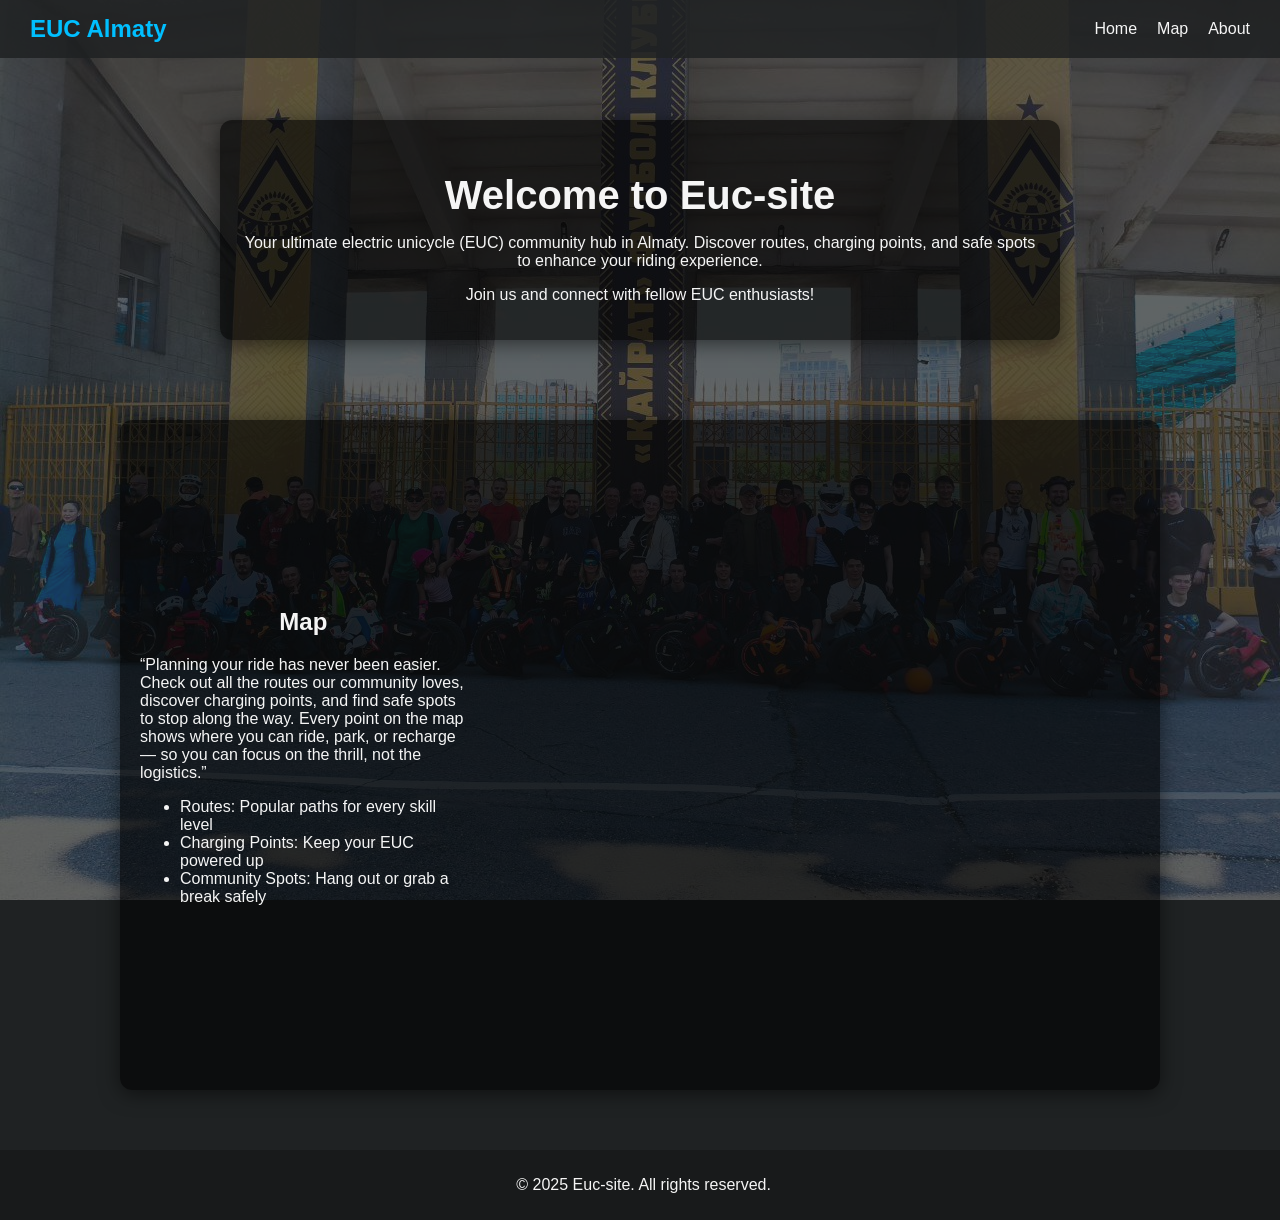
==== index.html @ e39c74cb "Initial commit of EUC site" ====
<!DOCTYPE html>
<html lang="en">
<head>
    <meta charset="UTF-8">
    <meta name="viewport" content="width=device-width, initial-scale=1.0">
    <title>Euc-site</title>
    <link rel="stylesheet" href="styles.css">
    <script src="script.js" defer></script>
</head>
<body>
    <header>
        <div class="logo">EUC Almaty</div>
        <nav>
            <a href="#intro">Home</a>
            <a href="#map-section">Map</a>
            <a href="#">About</a>
        </nav>
    </header>
    <main>
        <section>
            <img src="images/background.jpg" alt="Euc-site background" class="background-image">
        </section>

        <section class="intro" id="intro">
        <div class="intro-wrapper">
            <h1>Welcome to Euc-site</h1>
            <p>Your ultimate electric unicycle (EUC) community hub in Almaty. Discover routes, charging points, and safe spots to enhance your riding experience.</p>
            <p>Join us and connect with fellow EUC enthusiasts!</p>
        </div>
        </section>

        <section id="map-section">
        <div class="map-wrapper">
            <div class="map-info">
                <h2>Map</h2>
                <p>“Planning your ride has never been easier. Check out all the routes our community loves, discover charging points, and find safe spots to stop along the way. Every point on the map shows where you can ride, park, or recharge — so you can focus on the thrill, not the logistics.”</p>
                <ul>
                    <li>Routes: Popular paths for every skill level</li>
                    <li>Charging Points: Keep your EUC powered up</li>
                    <li>Community Spots: Hang out or grab a break safely</li>
                </ul>
            </div>
            <div class="map-container">
                <iframe 
                    src="https://map.euc.kz/"
                    width="100%"
                    height="100%"
                    style="border:none; border-radius:12px;"
                    loading="lazy">
                </iframe>
            </div>
        </div>
        </section>
    </main>
    <footer class="footer">
        <p>&copy; 2025 Euc-site. All rights reserved.</p>
    </footer>
</body>
</html>
---- styles.css ----
body {
    font-family: Arial, sans-serif;
    background-color: #1f2223;
    margin: 0;
    padding: 0;
    color: #f5f5f5;
    position: relative;
}

header {
    position: fixed;
    top: 0;
    left: 0;
    width: 100%;
    background: rgba(31, 34, 35, 0.85);
    display: flex;
    justify-content: space-between;
    align-items: center;
    padding: 15px 30px;
    box-sizing: border-box;
    z-index: 1000;
}

nav {
    display: flex;
    gap: 20px;
}

nav a {
    color: #f5f5f5;
    text-decoration: none;
    transition: color 0.3s;
}

nav a:hover {
    color: #00bfff;
}

.logo {
    font-family: 'Segoe UI', sans-serif;
    font-weight: bold;
    font-size: 1.5em;
    color: #00bfff;
}



main {
    margin-top: auto;
    padding: 20px;
}
footer {
    background-color: #181a1b;
    text-align: center;
    padding: 10px;
    bottom: 0;
    width: 99%;
}

.background-image {
    position: fixed;
    top: 0;
    left: 0;
    width: 100%;
    height: 100%;
    z-index: -1;
    opacity: 0.3;
    object-fit: cover;
}

.intro-wrapper {
    max-width: 800px;
    margin: 0 auto;
    background: rgba(0, 0, 0, 0.6);
    padding: 20px;
    border-radius: 12px;
    box-shadow: 0 4px 20px rgba(0,0,0,0.5);
}

.intro {
    text-align: center;
    padding: 100px 20px 40px 20px;
}

.intro h1 {
    font-size: 2.5em;
    margin-bottom: 10px;
    text-align: center;
}

.map-wrapper {
    display: flex;
    gap: 20px;
    padding: 20px;
    background: rgba(0, 0, 0, 0.6);
    border-radius: 12px;
    max-width: 1000px;
    margin: 40px auto;
    box-shadow: 0 4px 20px rgba(0,0,0,0.5);
}
.map-info {
    flex: 1;
    width: 60%;
    height: auto;
    margin: auto;
}

.map-info h2 {
    text-align: center;
}

.map-container {
    flex: 2;
    width: 70%;
    height: 70vh;
    margin: auto;
}
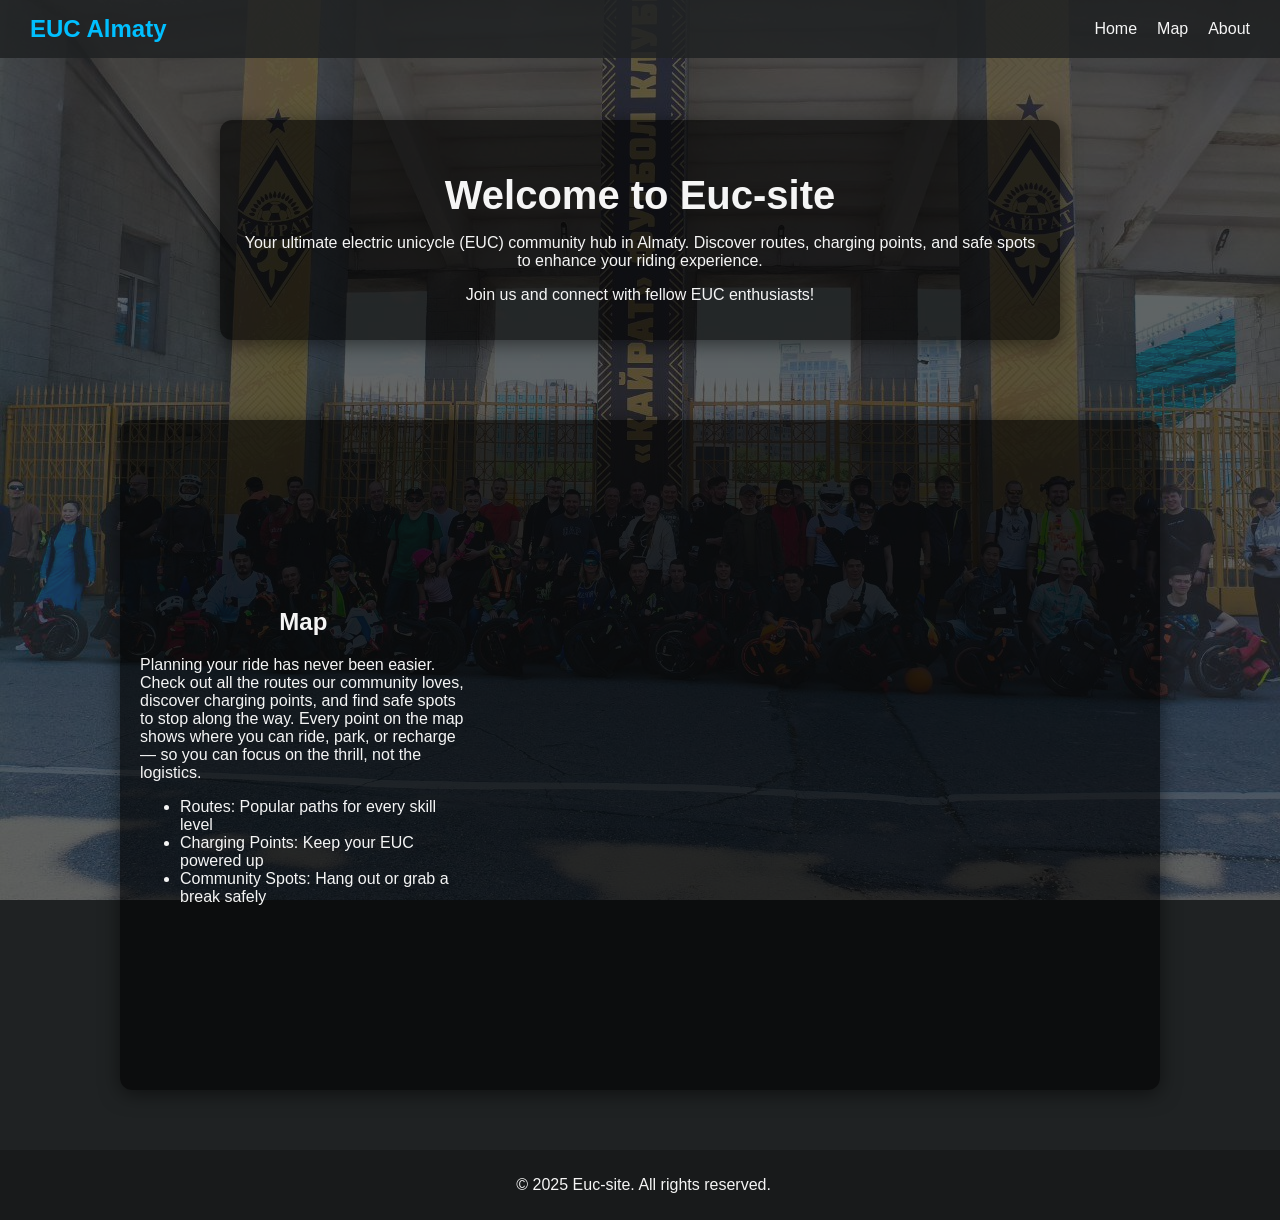
==== commit d2889179: "small text changes" ====
--- a/index.html
+++ b/index.html
@@ -33,7 +33,7 @@
         <div class="map-wrapper">
             <div class="map-info">
                 <h2>Map</h2>
-                <p>“Planning your ride has never been easier. Check out all the routes our community loves, discover charging points, and find safe spots to stop along the way. Every point on the map shows where you can ride, park, or recharge — so you can focus on the thrill, not the logistics.”</p>
+                <p>Planning your ride has never been easier. Check out all the routes our community loves, discover charging points, and find safe spots to stop along the way. Every point on the map shows where you can ride, park, or recharge — so you can focus on the thrill, not the logistics.</p>
                 <ul>
                     <li>Routes: Popular paths for every skill level</li>
                     <li>Charging Points: Keep your EUC powered up</li>
